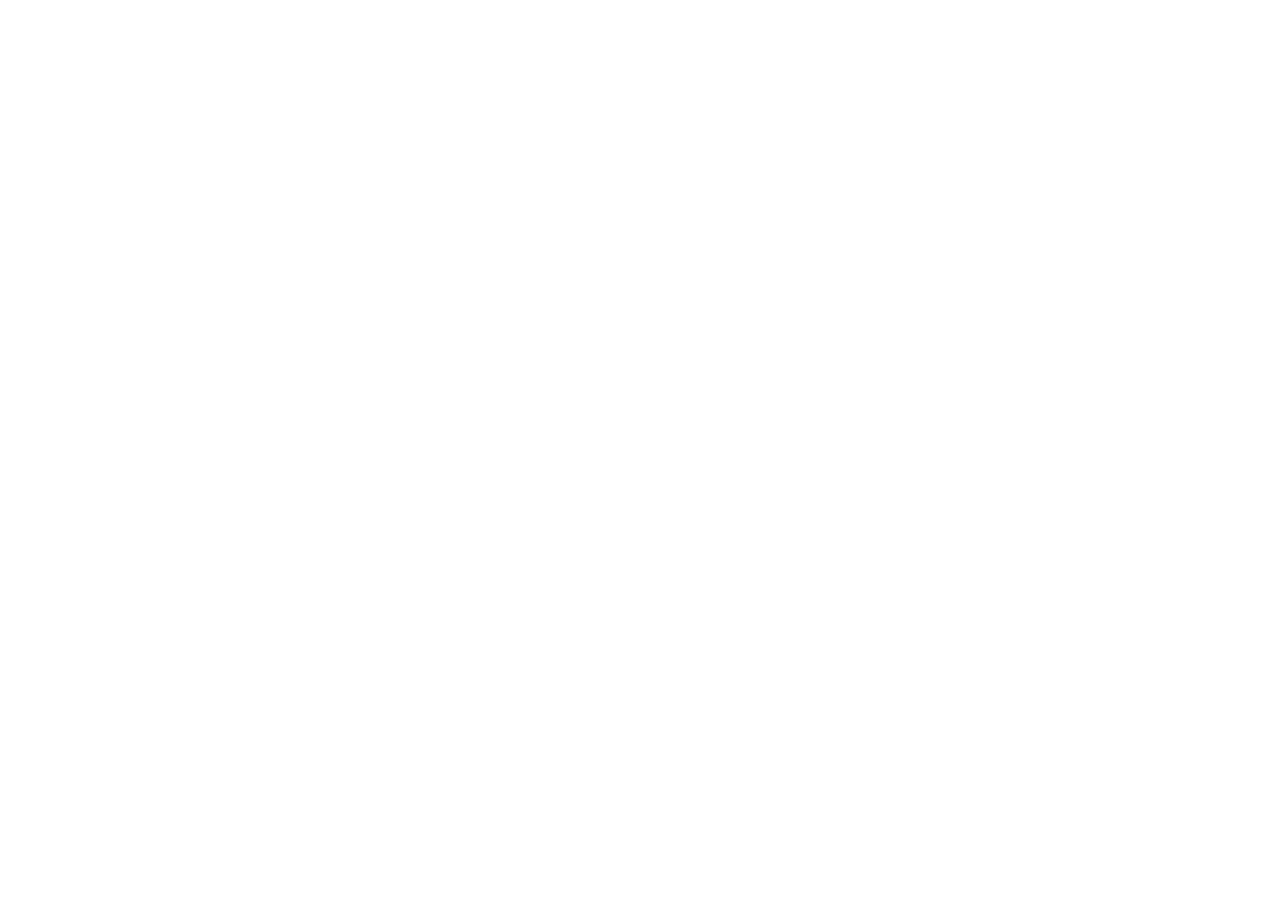
==== index.html @ 6a36e302 "second commit" ====
<!DOCTYPE html>
<html lang="en">
<head>
    <meta charset="UTF-8">
    <meta http-equiv="X-UA-Compatible" content="IE=edge">
    <meta name="viewport" content="width=device-width, initial-scale=1.0">
    <title>White Water Rafting</title>
</head>
<body>
    
</body>
</html>
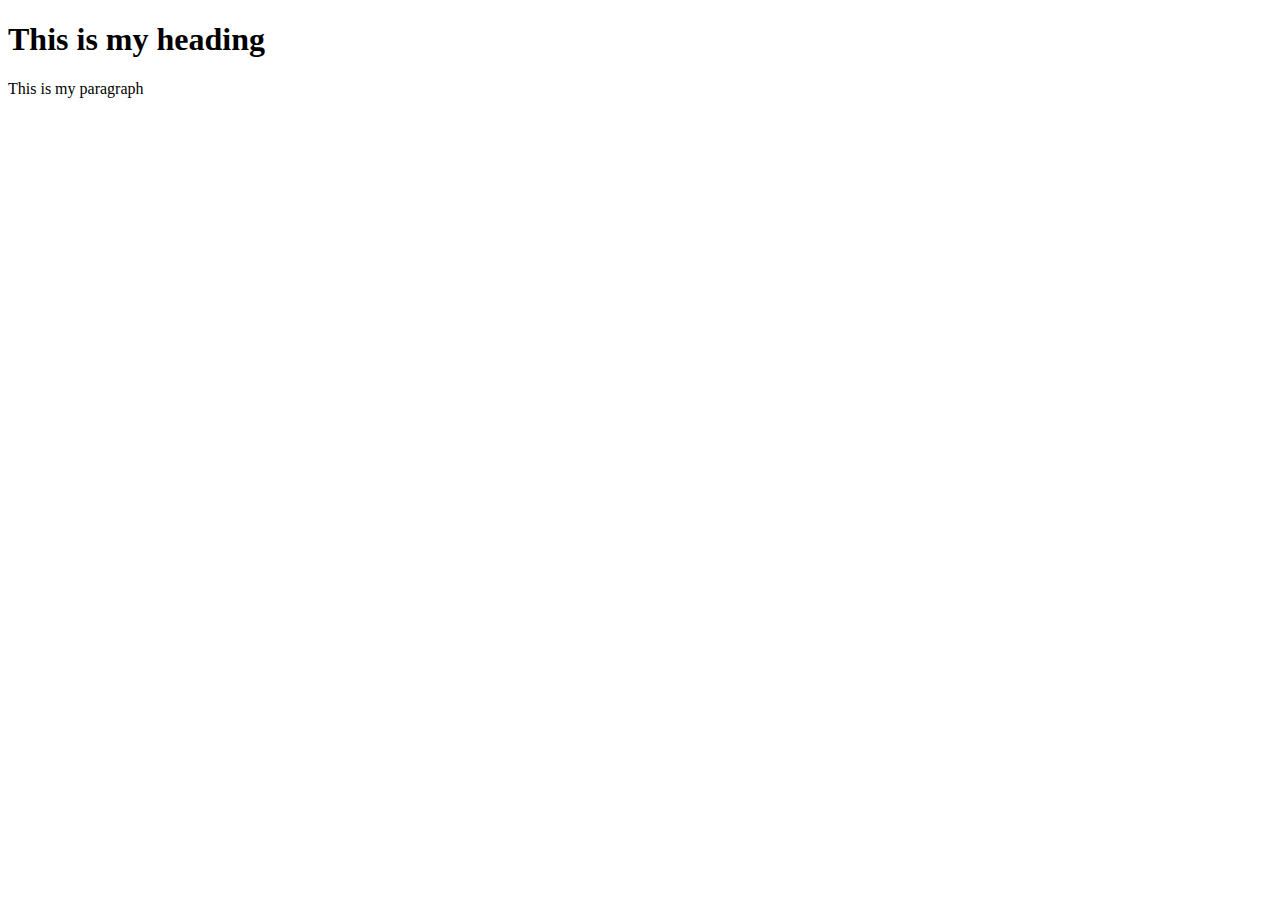
==== commit 139349e6: "Third commit" ====
--- a/index.html
+++ b/index.html
@@ -7,6 +7,7 @@
     <title>White Water Rafting</title>
 </head>
 <body>
-    
+    <h1>This is my heading</h1>
+    <p>This is my paragraph</p>
 </body>
 </html>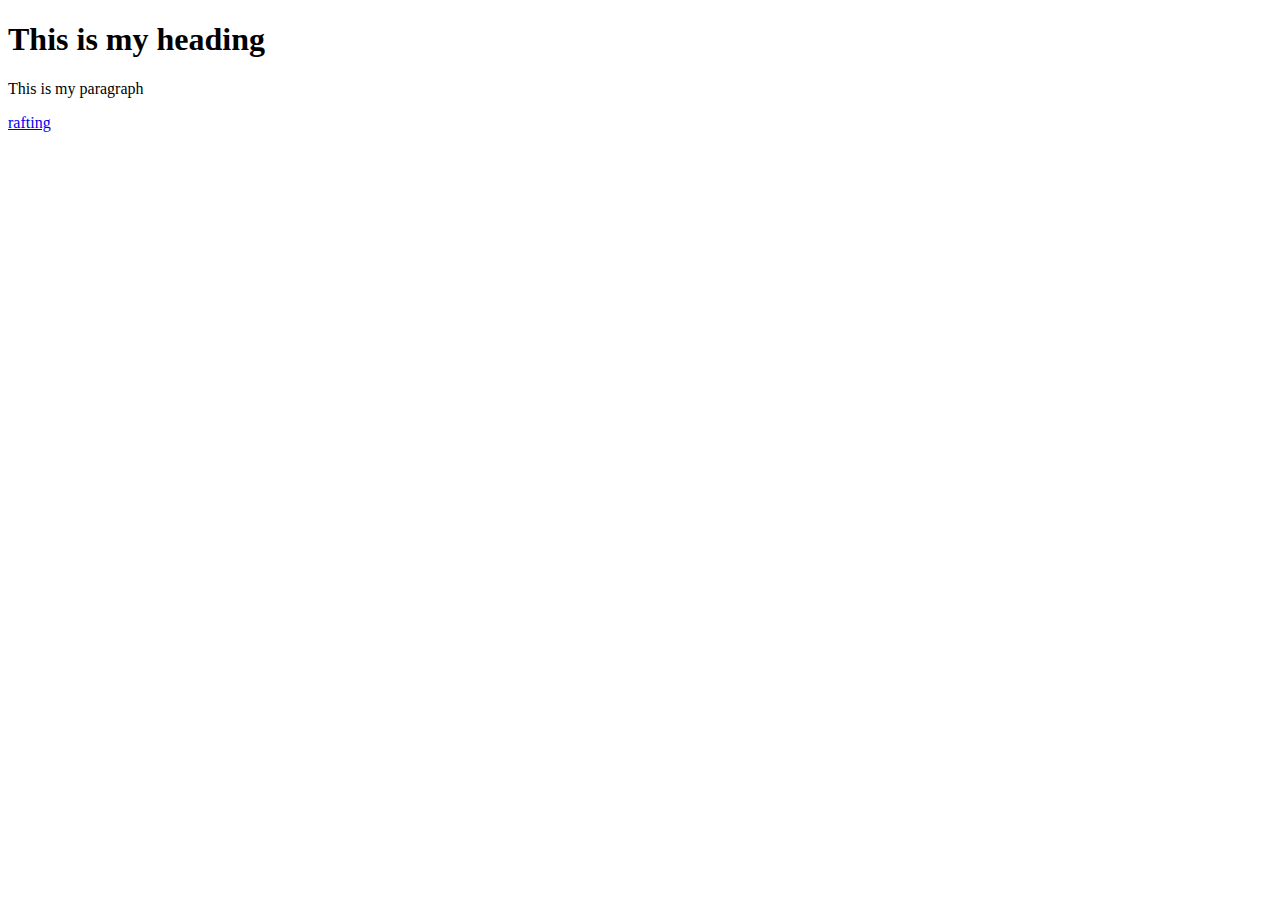
==== commit ad55005d: "repush 4" ====
--- a/index.html
+++ b/index.html
@@ -9,5 +9,6 @@
 <body>
     <h1>This is my heading</h1>
     <p>This is my paragraph</p>
+    <a href="site-planning-rafting.html">rafting</a>
 </body>
 </html>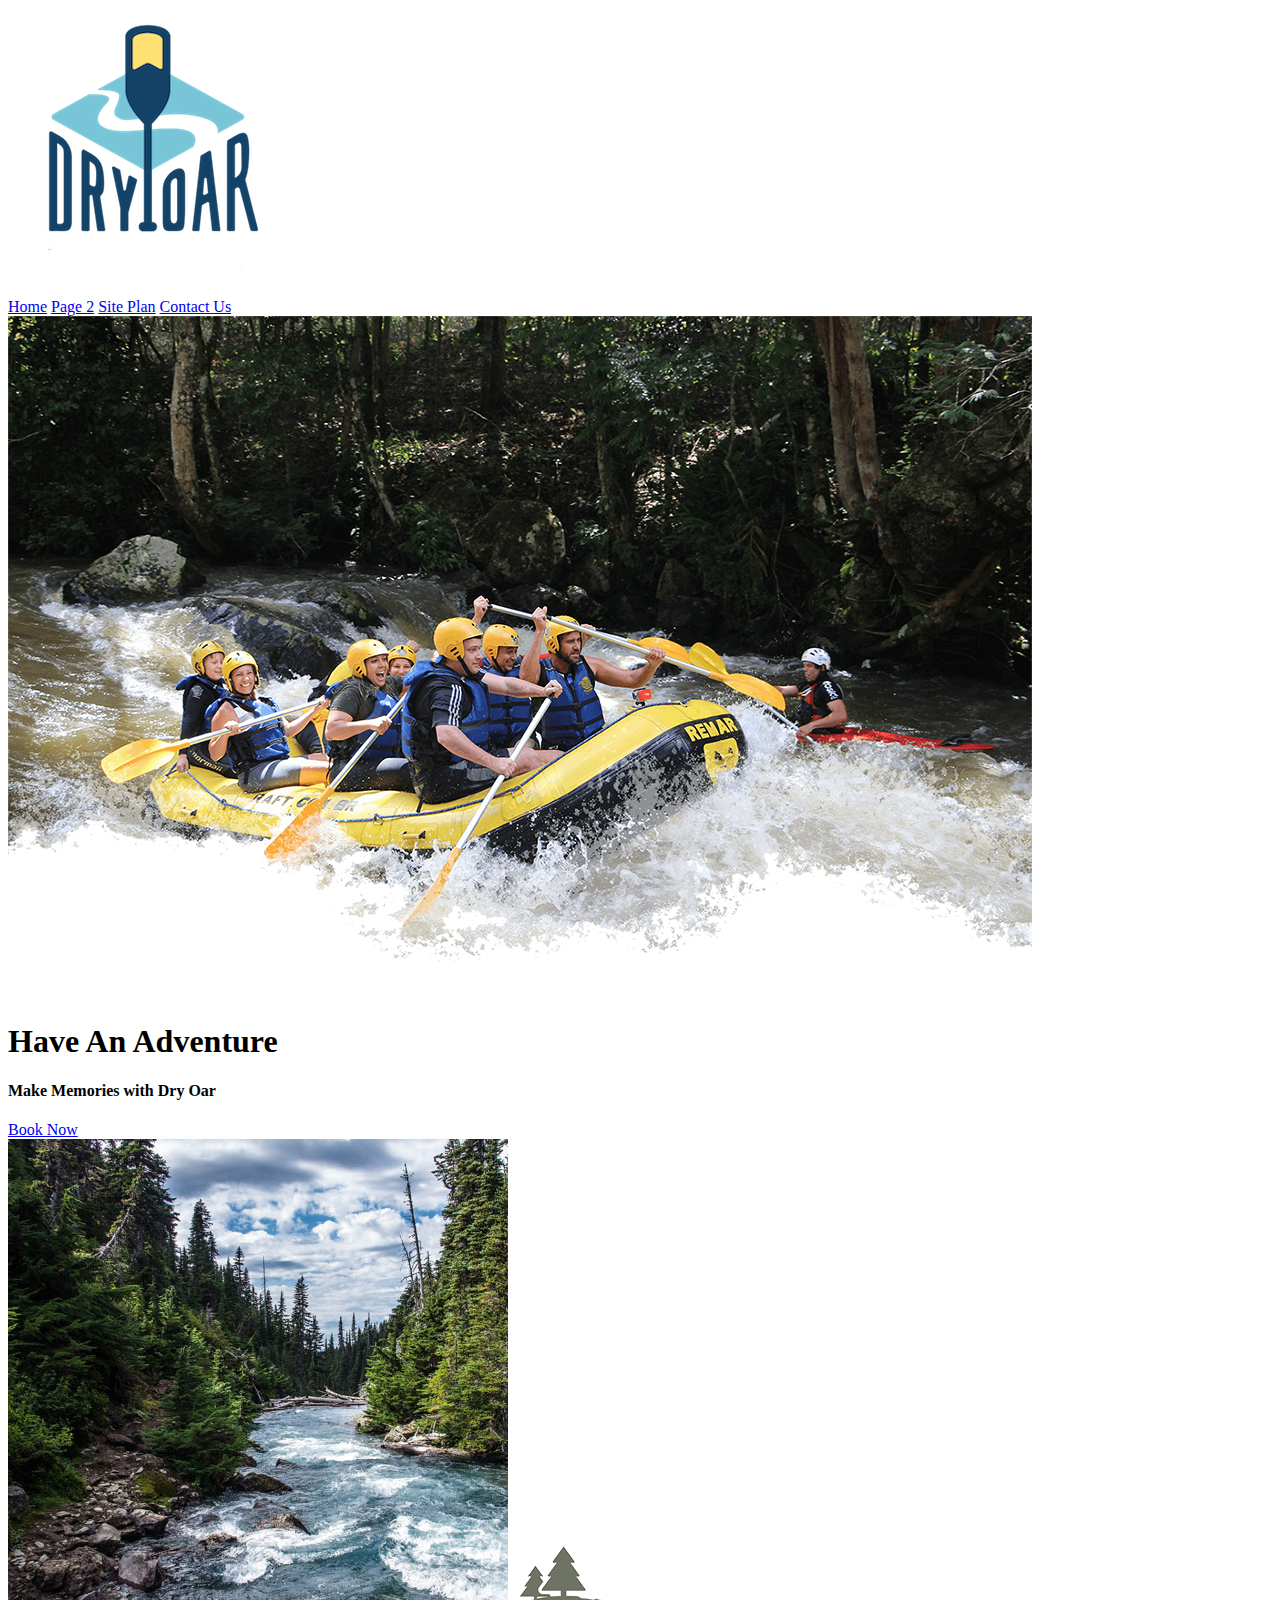
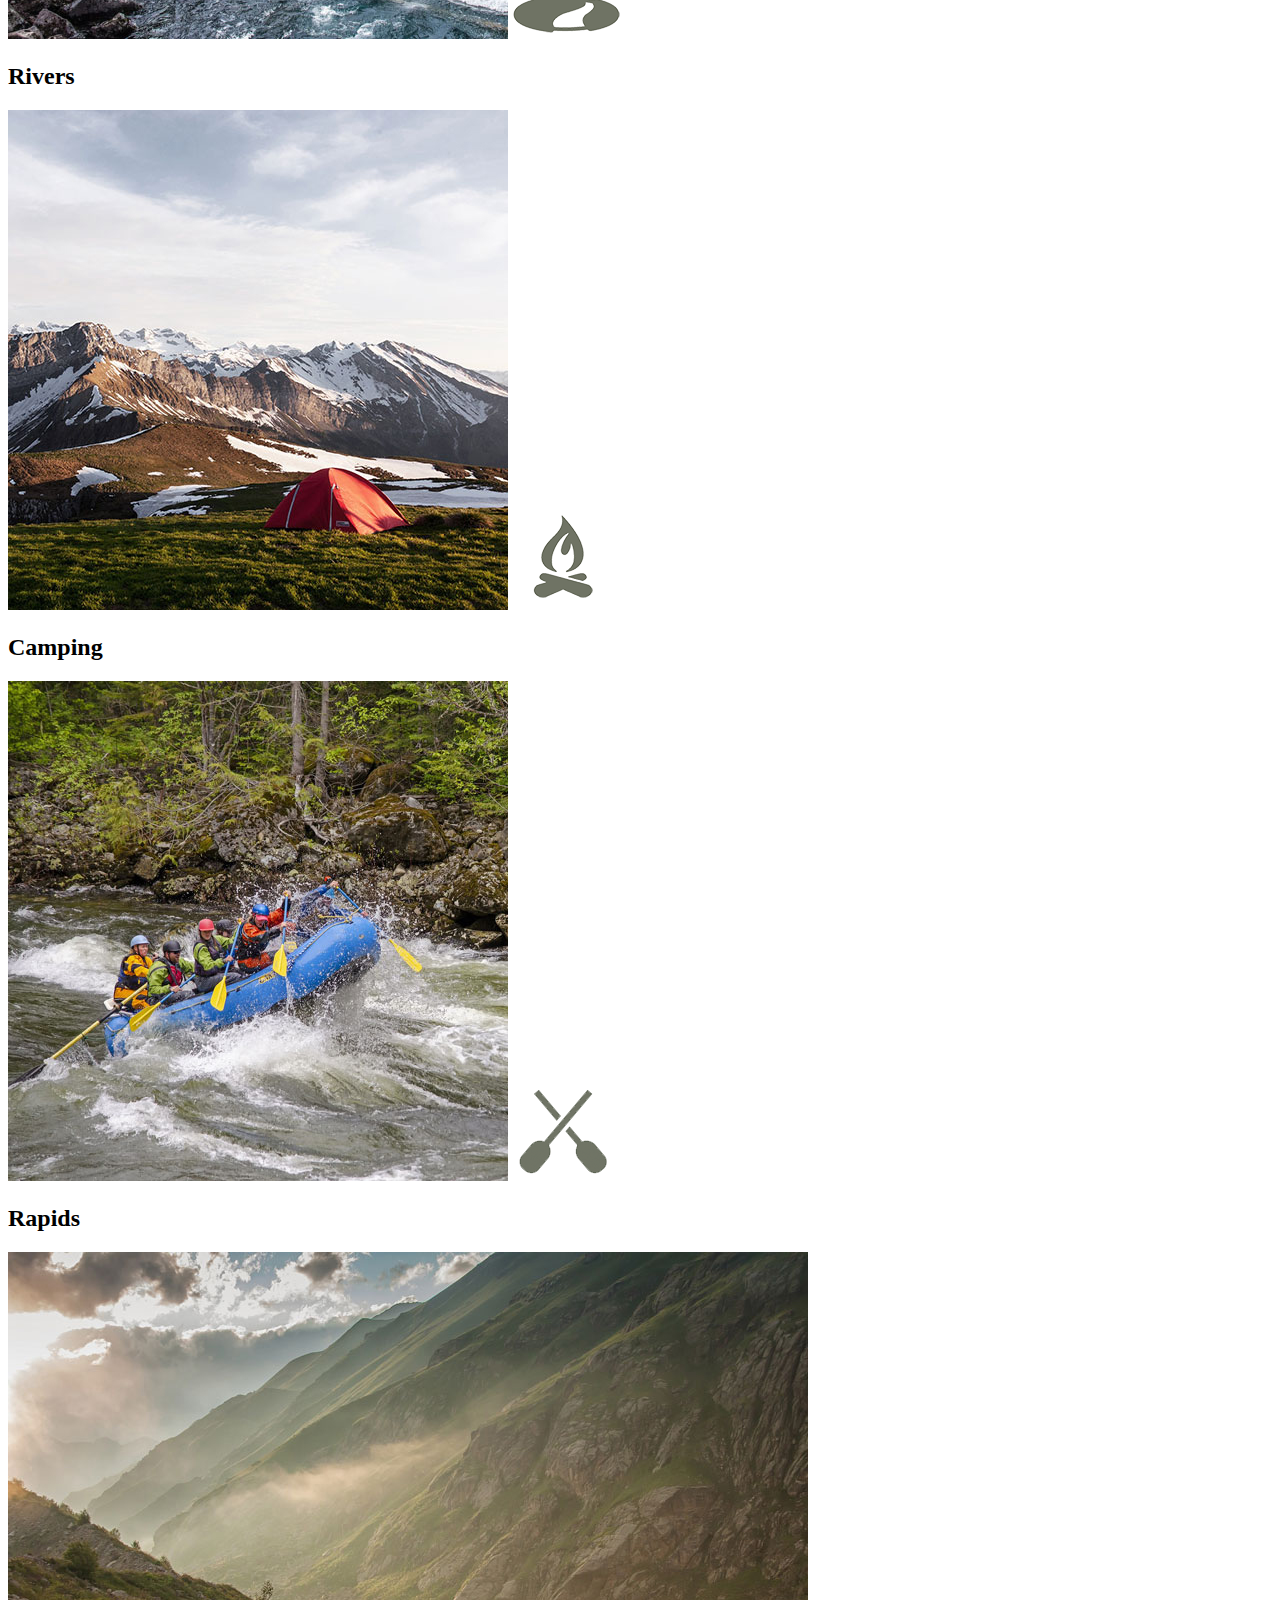
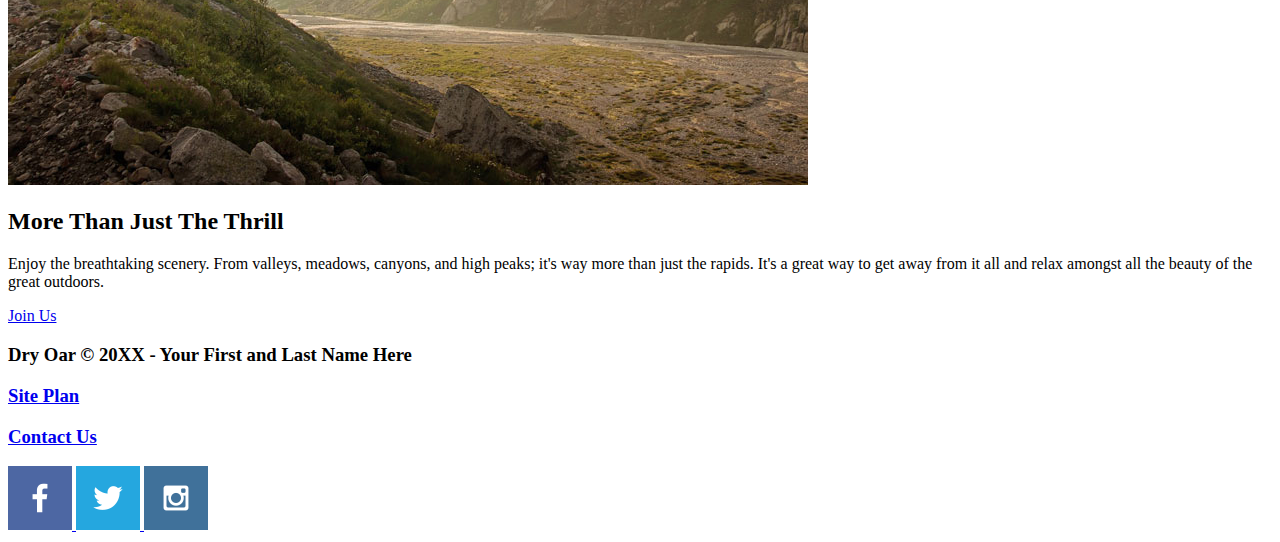
==== commit 49aa836b: "straight html push 5" ====
--- a/index.html
+++ b/index.html
@@ -7,8 +7,67 @@
     <title>White Water Rafting</title>
 </head>
 <body>
-    <h1>This is my heading</h1>
-    <p>This is my paragraph</p>
-    <a href="site-planning-rafting.html">rafting</a>
-</body>
-</html>+    <header>
+        <a id="logo_link" href="index.html">
+            <img class="logo" src="images/logo.png" alt="Dry Oar Logo">
+        </a>
+        <nav>
+            <a href="index.html">Home</a>
+            <a href="#">Page 2</a>
+            <a href="site-plan-rafting.html">Site Plan</a>
+            <a href="contactus.html">Contact Us</a>
+        </nav>
+    </header>
+    <div id="hero">
+        <div id="hero-box">
+            <img id="hero-img" src="images/hero.png" alt="People enjoying white water rafting">
+        </div>
+        <section id="hero-msg">
+            <h1 class="home-title">Have An Adventure</h1>
+            <h4>Make Memories with Dry Oar </h4>
+            <div class='button-box'>
+                <a class='book' href="rates.html">Book Now</a>
+            </div>
+        </section>
+    </div>
+    <main class="home-grid">
+        <section class="rivers-card">
+            <img class="card-img" src="images/rivers.jpg" alt="river in forest">
+            <img class="icon" src="images/river_icon.png" alt="river icon">
+            <h2>Rivers</h2>
+        </section>
+        <section class="camping-card">
+            <img class="card-img" src="images/camping.jpg" alt="tent in mountains">
+            <img class="icon" src="images/fire_icon.png" alt="fire icon">
+            <h2>Camping</h2>
+        </section>
+        <section class="rapids-card">
+            <img class="card-img" src="images/rapids.jpg" alt="rafting boat">
+            <img class="icon" src="images/oars.png" alt="oars icon">
+            <h2>Rapids</h2>
+        </section>
+        <img class="mountains" src="images/mountains.jpg" alt="misty mountains">
+        <section class="msg">
+            <h2>More Than Just The Thrill</h2>
+            <p>Enjoy the breathtaking scenery. From valleys, meadows, canyons, and high peaks; it's way more than just the rapids. It's a great way to get away from it all and relax amongst all the beauty of the great outdoors.</p>
+            <a class="join" href="rivers.html">Join Us</a>
+        </section>
+    </main>
+
+    <footer>
+        <h3>Dry Oar &copy; 20XX - Your First and Last Name Here</h3>
+        <h3><a href="site-plan-rafting.html">Site Plan</a></h3>
+        <h3><a href="contactus.html">Contact Us</a></h3>
+        <div class="social">
+            <a href="https://facebook.com">
+                <img src="images/facebook.png" alt="fb icon">
+            </a>
+            <a href="https://twitter.com">
+                <img src="images/twitter.png" alt="twitter icon">
+            </a>
+            <a href="https://instagram.com">
+                <img src="images/instagram.png" alt="instagram icon">
+            </a>
+        </div>
+    </footer>
+    </body> 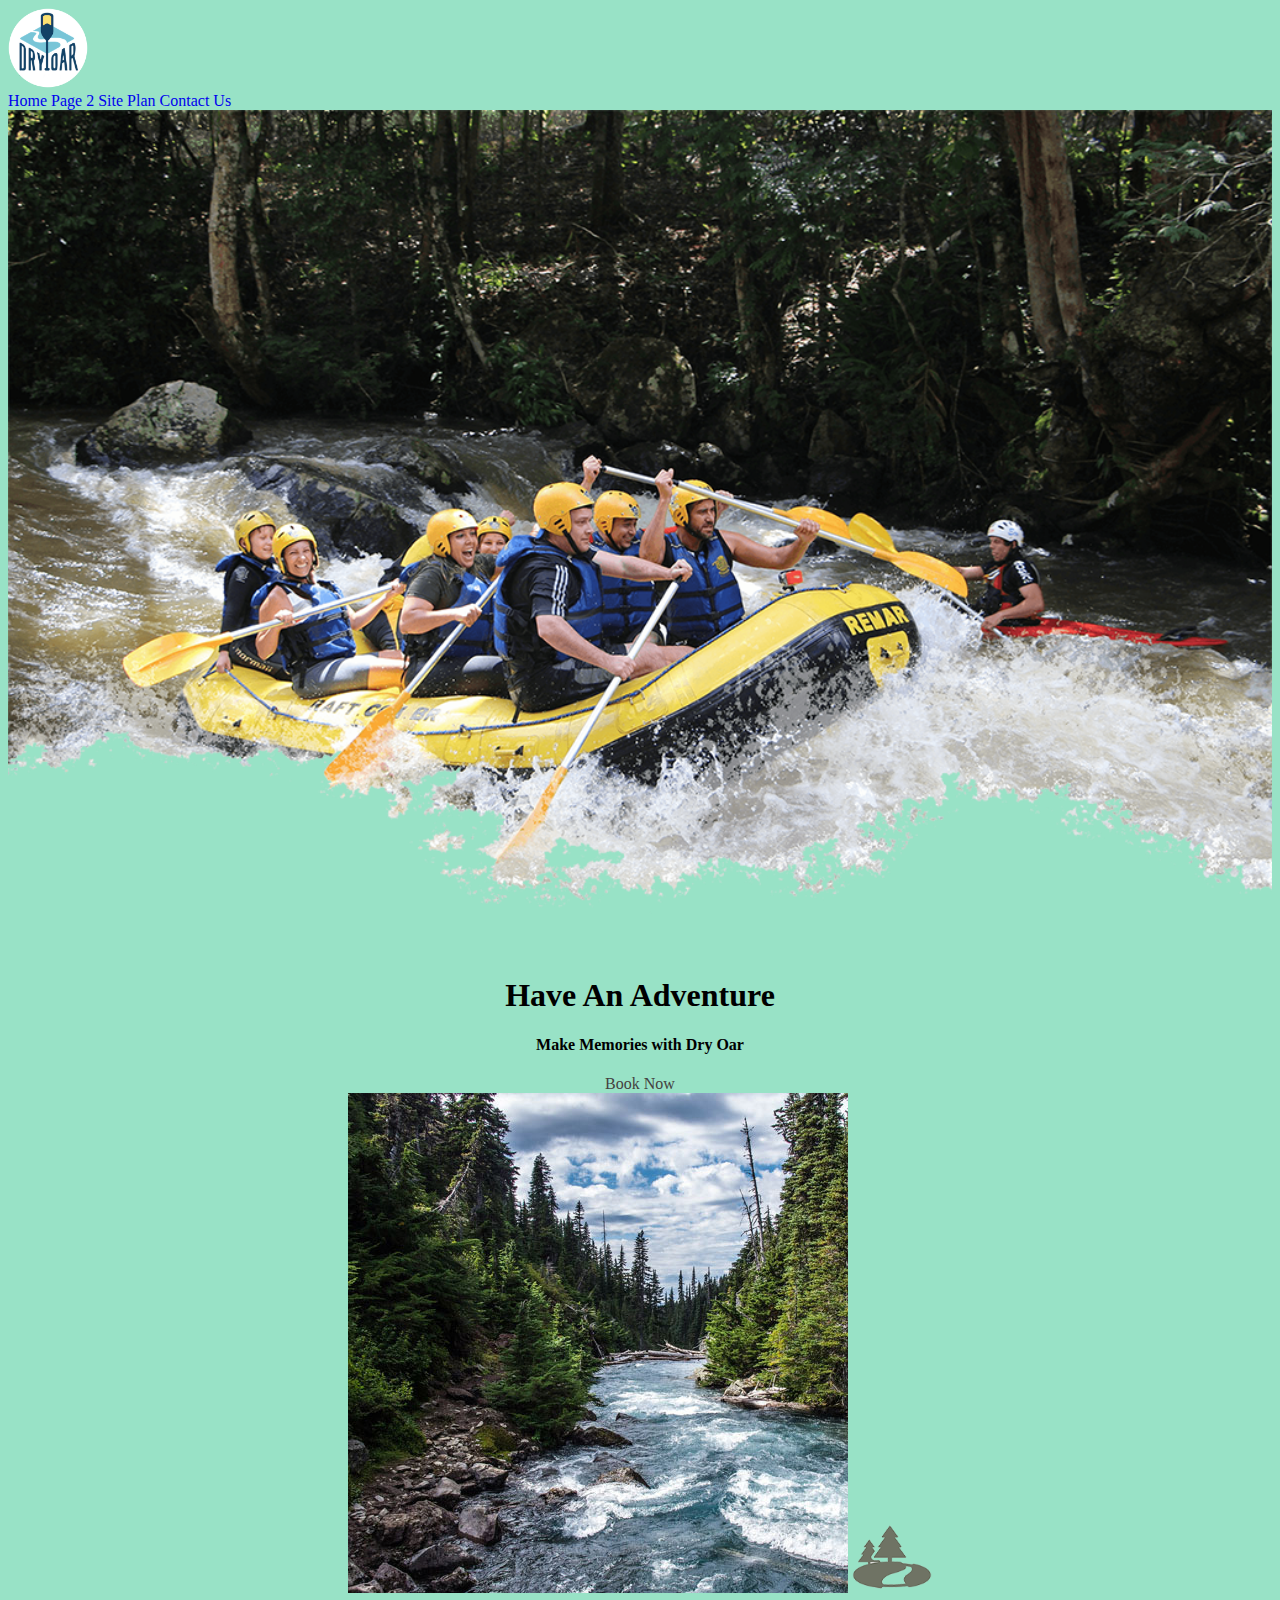
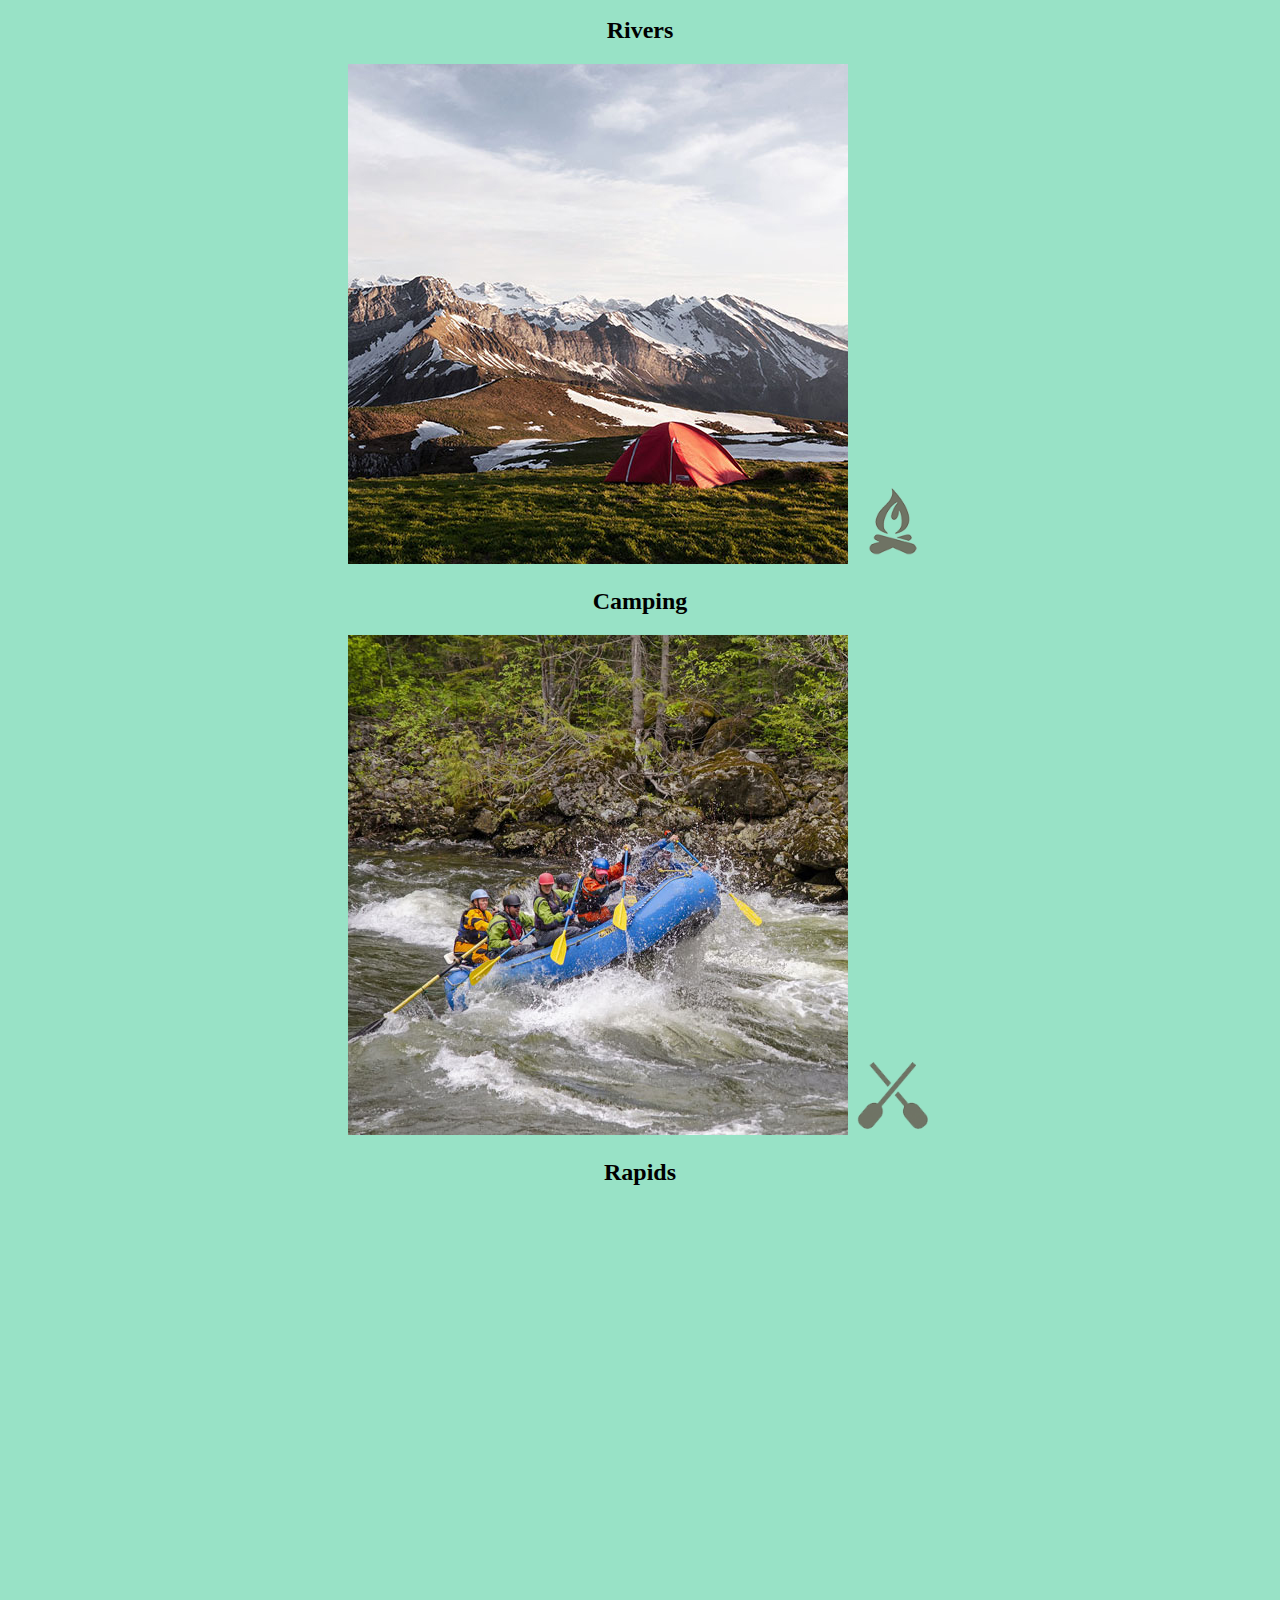
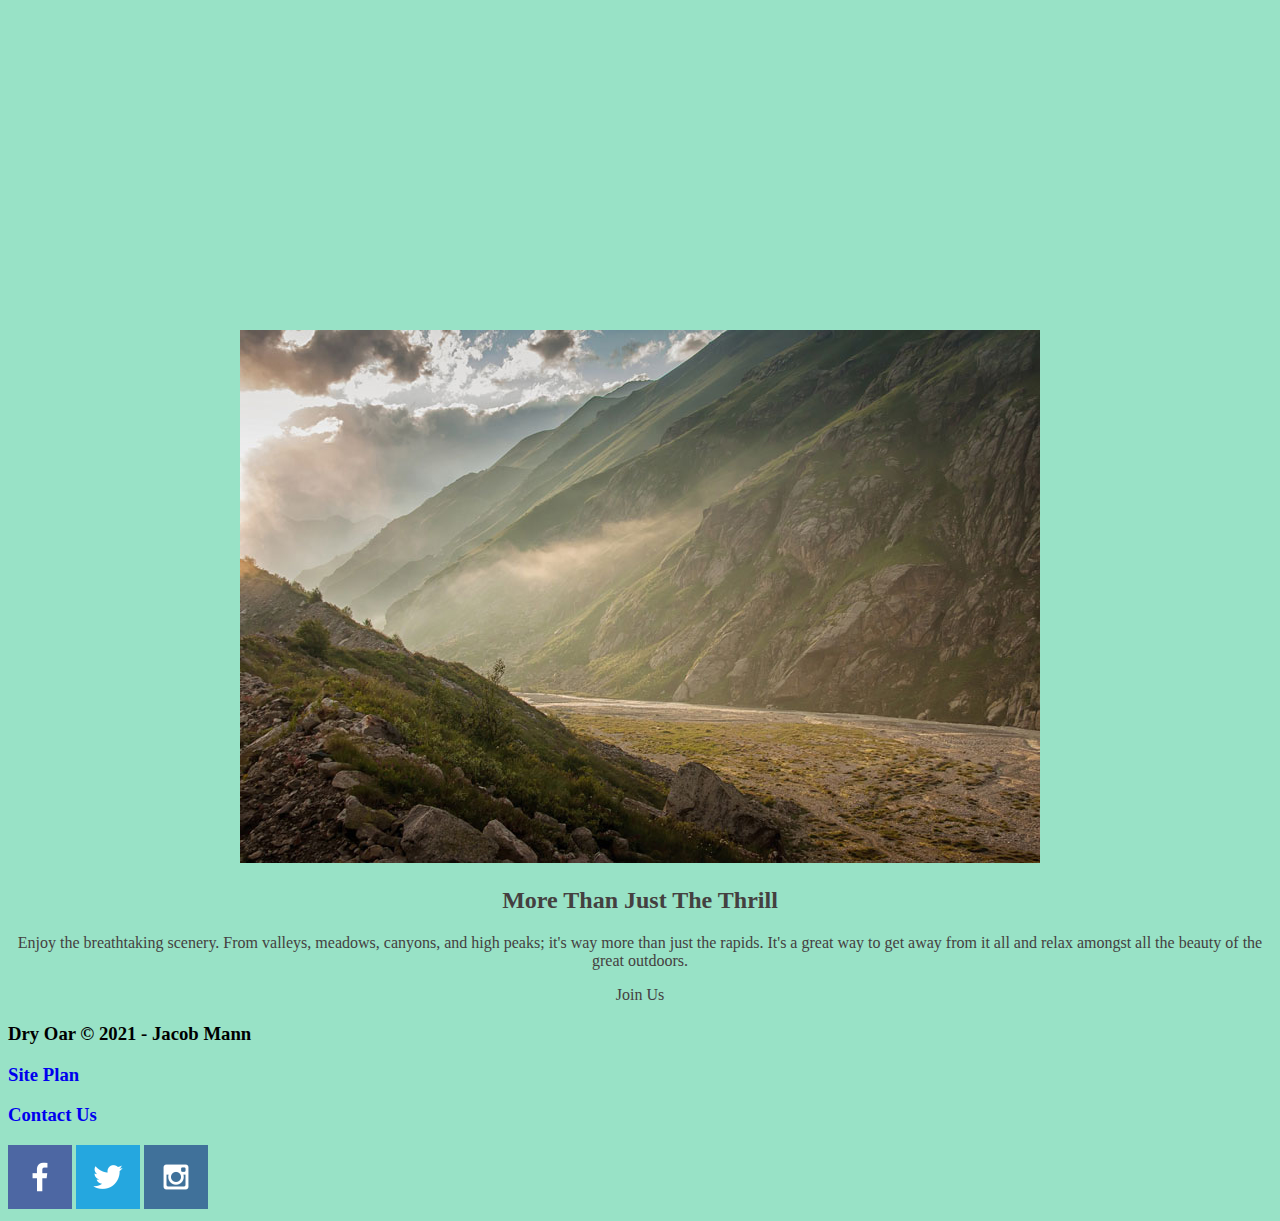
==== commit 013dd34a: "addeding css" ====
--- a/index.html
+++ b/index.html
@@ -5,8 +5,10 @@
     <meta http-equiv="X-UA-Compatible" content="IE=edge">
     <meta name="viewport" content="width=device-width, initial-scale=1.0">
     <title>White Water Rafting</title>
+    <link rel="stylesheet" href="styles/style.css" type="text/css">
 </head>
 <body>
+  <div class="content">
     <header>
         <a id="logo_link" href="index.html">
             <img class="logo" src="images/logo.png" alt="Dry Oar Logo">
@@ -46,6 +48,7 @@
             <img class="icon" src="images/oars.png" alt="oars icon">
             <h2>Rapids</h2>
         </section>
+        <div id="background"></div>
         <img class="mountains" src="images/mountains.jpg" alt="misty mountains">
         <section class="msg">
             <h2>More Than Just The Thrill</h2>
@@ -55,19 +58,21 @@
     </main>
 
     <footer>
-        <h3>Dry Oar &copy; 20XX - Your First and Last Name Here</h3>
+        <h3>Dry Oar &copy; 2021 - Jacob Mann</h3>
         <h3><a href="site-plan-rafting.html">Site Plan</a></h3>
         <h3><a href="contactus.html">Contact Us</a></h3>
         <div class="social">
-            <a href="https://facebook.com">
+            <a href="https://facebook.com" target="_blank">
                 <img src="images/facebook.png" alt="fb icon">
             </a>
-            <a href="https://twitter.com">
+            <a href="https://twitter.com" target="_blank">
                 <img src="images/twitter.png" alt="twitter icon">
             </a>
-            <a href="https://instagram.com">
+            <a href="https://instagram.com" target="_blank">
                 <img src="images/instagram.png" alt="instagram icon">
             </a>
         </div>
     </footer>
-    </body> +</div>
+    </body> 
+    </html>--- a/styles/style.css
+++ b/styles/style.css
@@ -0,0 +1,78 @@
+.content{
+max-width: 1600px;
+margin: 0 auto;
+}
+nav a{
+    text-align: center;
+    text-decoration: none;
+}
+#hero-msg{
+    text-align: center;
+} 
+h1{
+    text-align: center;
+}
+  
+h4{
+    text-align: center;
+}
+.button-box{
+    text-align: center;
+}
+main {
+    margin: 0 auto;
+    text-align: center;
+}
+section{
+    margin: 0 auto;
+    text-align: center;
+}
+#background {
+    height: 725px;
+}
+body{
+ background-color: #98E2C6;
+}
+header{
+    background-color: #98E2C6;
+} 
+nav a:hover{
+  color:  #444040;
+}
+.book{
+    color: #444040;
+    text-decoration: none;
+}
+.book:hover{
+   color: #48BF84;
+   text-decoration: none;
+}
+.join{
+    color: #444040;
+    text-decoration: none;
+}
+.join:hover{
+    color:#48BF84;
+    text-decoration: none;
+}
+#background{
+    background-color: #98E2C6;
+}
+.msg{
+    color: #444040;
+}
+footer{
+    background-color: #98E2C6;
+}
+footer a{
+    text-decoration: none;
+}
+.logo{
+    width:80px;
+}
+.icon{
+    width:80px;
+}
+#hero-img{
+width: 100%;
+}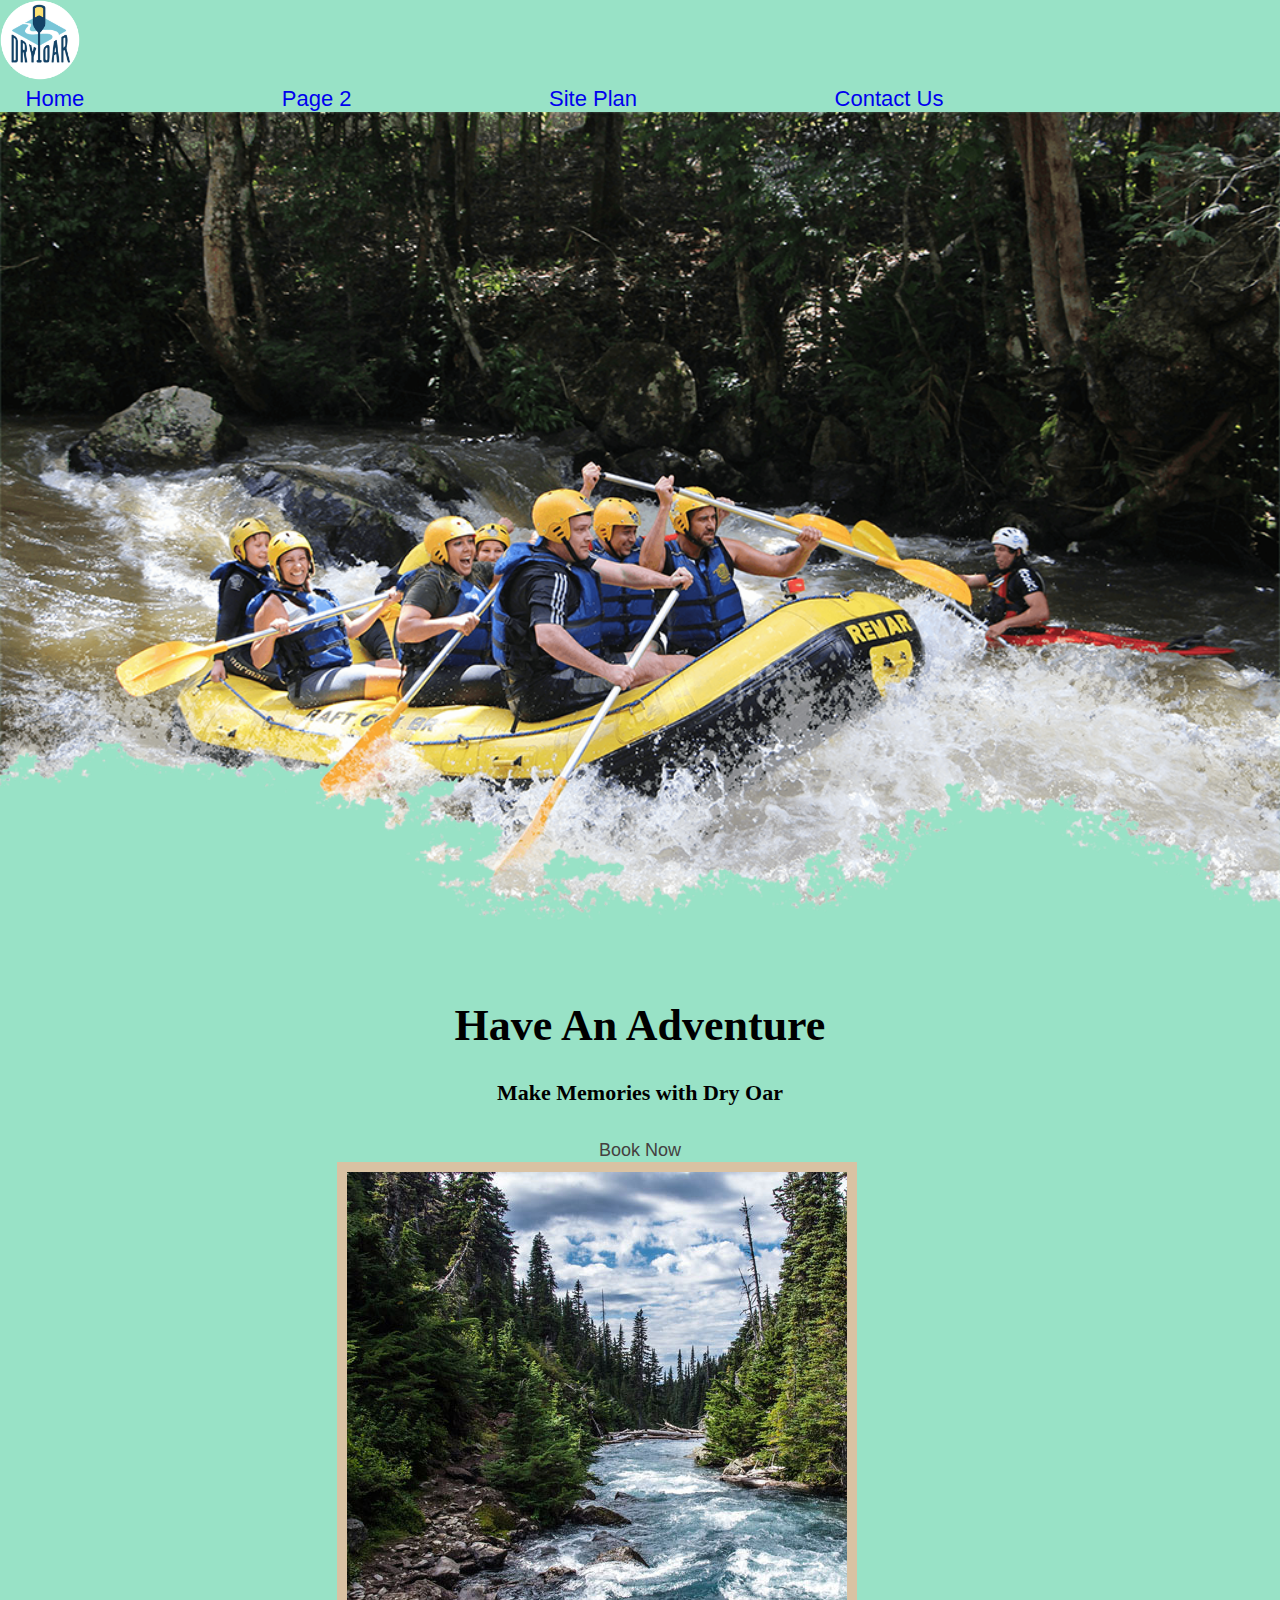
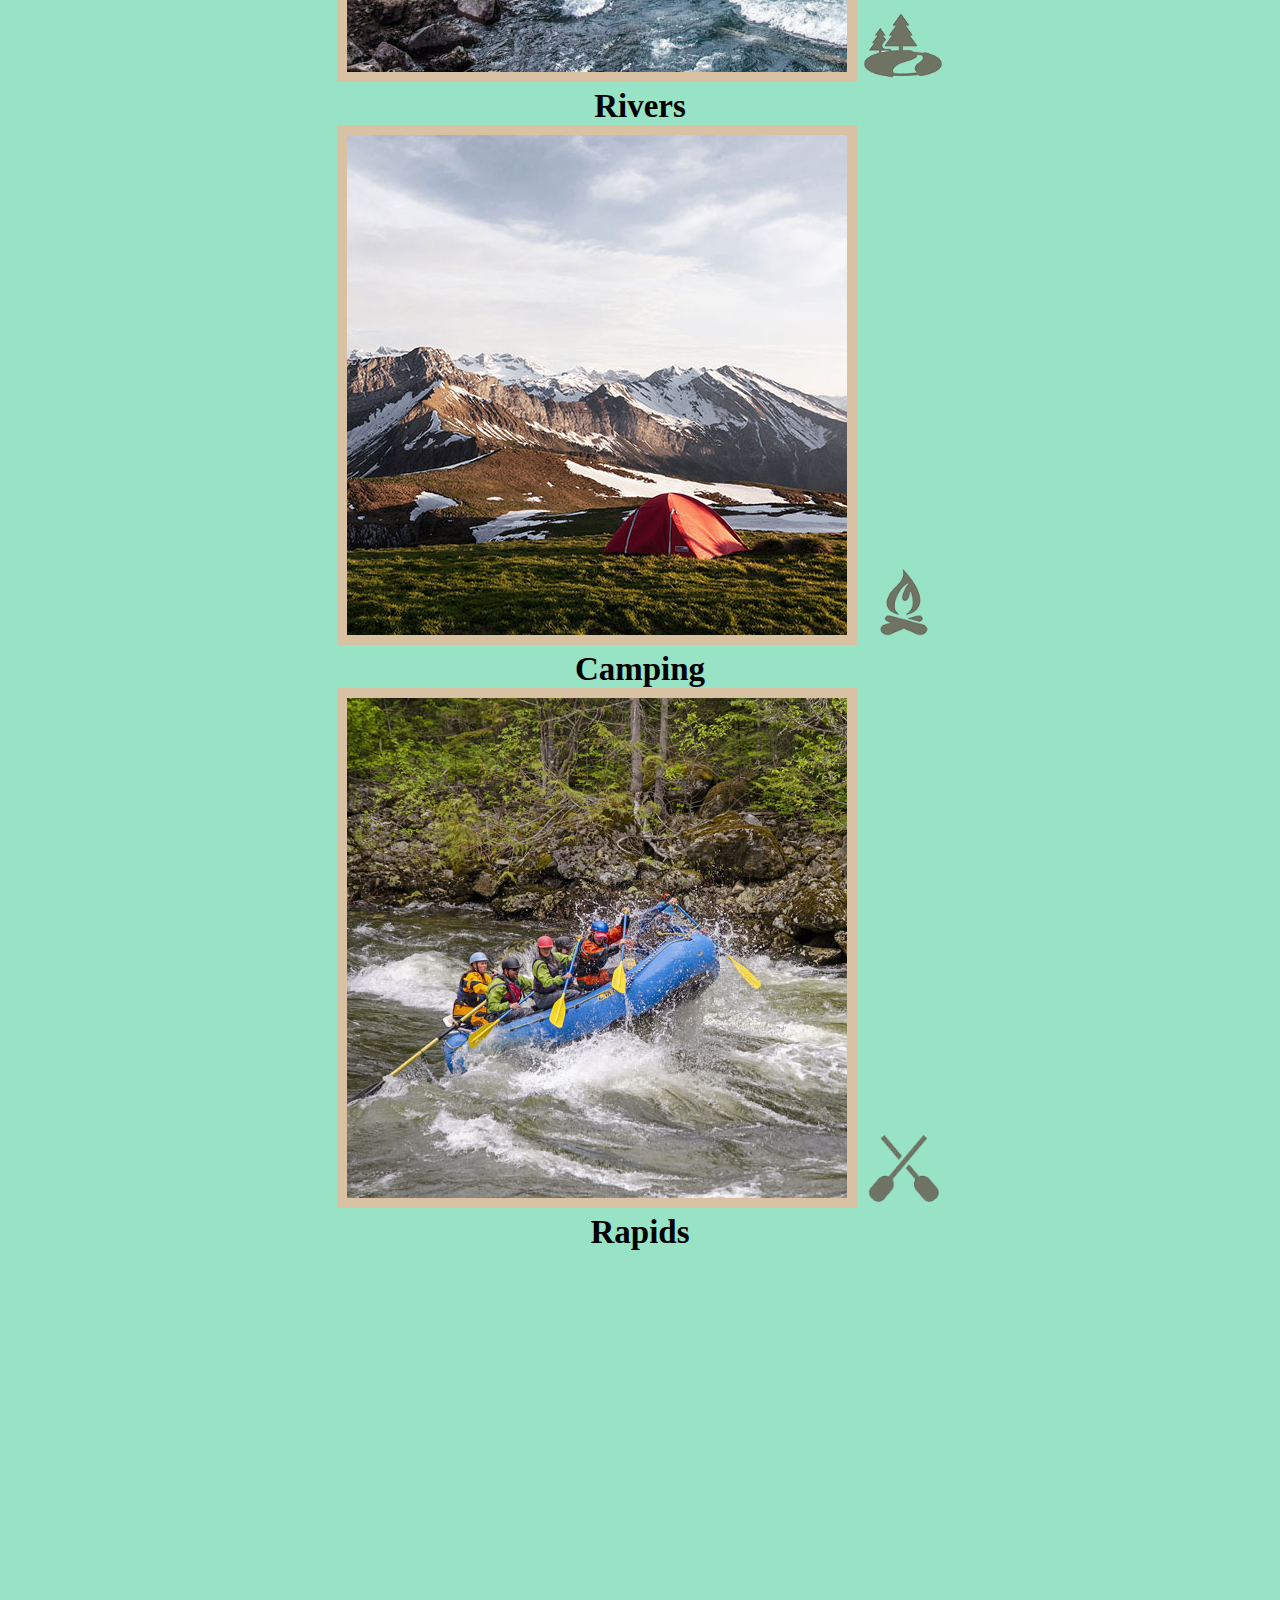
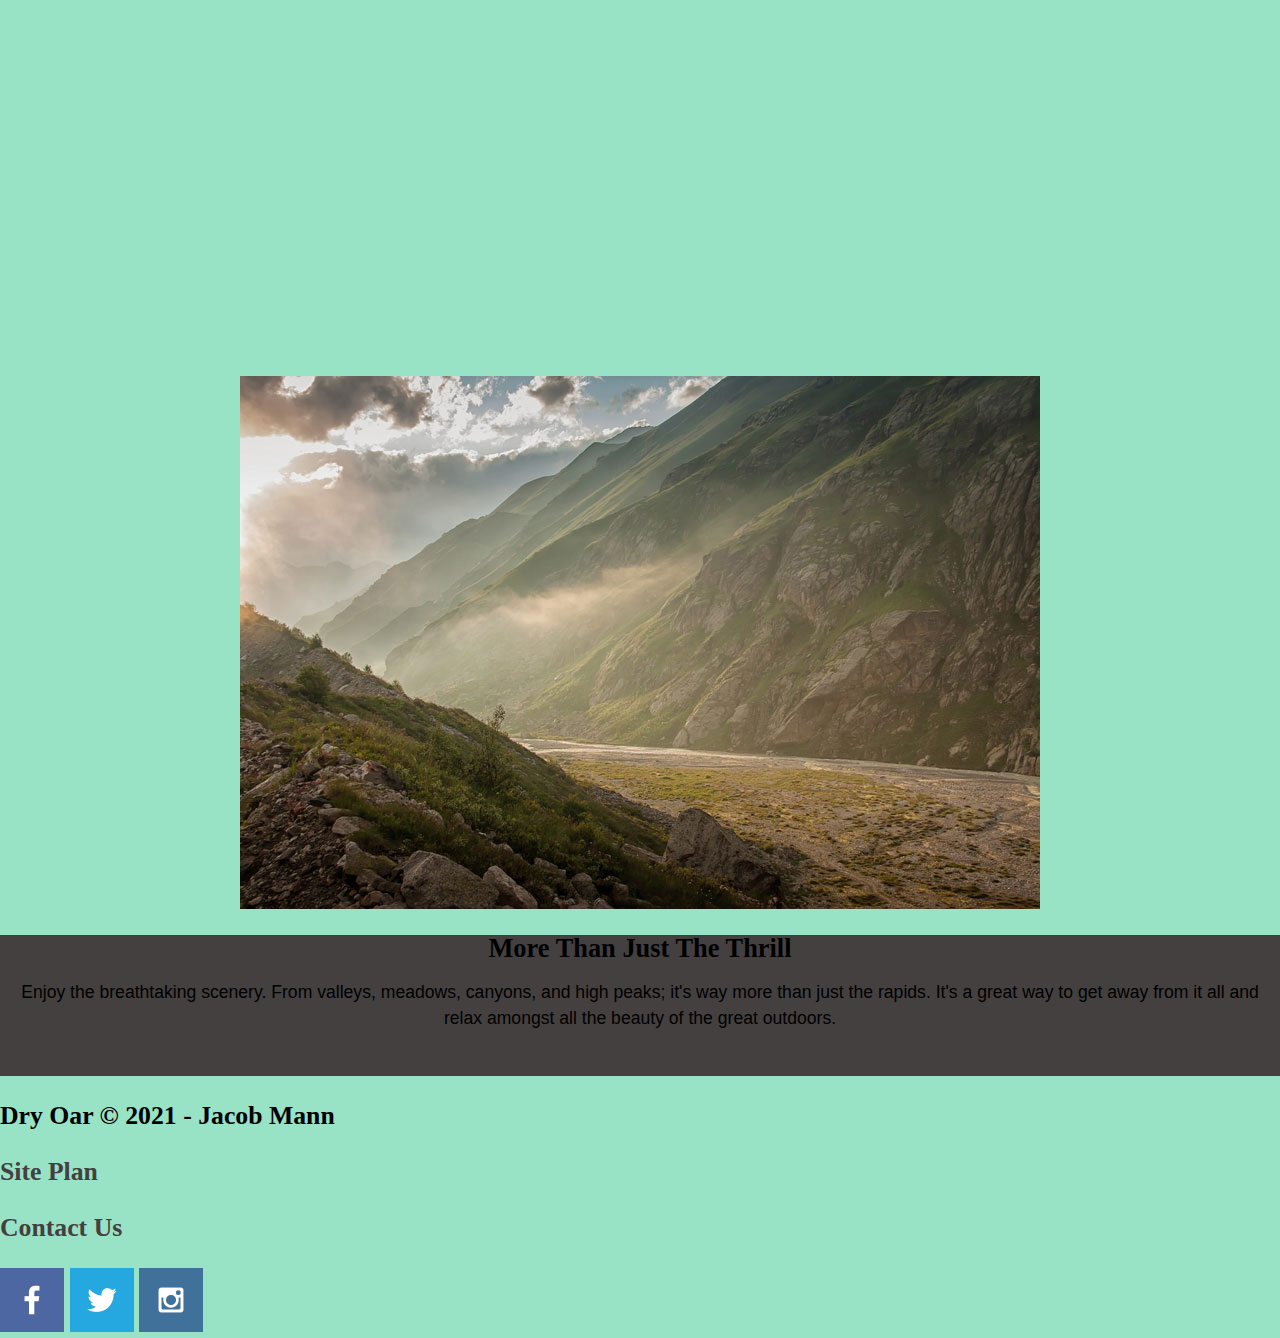
==== commit 30760bda: "more css & html" ====
--- a/index.html
+++ b/index.html
@@ -14,7 +14,7 @@
             <img class="logo" src="images/logo.png" alt="Dry Oar Logo">
         </a>
         <nav>
-            <a href="index.html">Home</a>
+            <a href="index.html" class="first_link">Home</a>
             <a href="#">Page 2</a>
             <a href="site-plan-rafting.html">Site Plan</a>
             <a href="contactus.html">Contact Us</a>
--- a/styles/style.css
+++ b/styles/style.css
@@ -2,19 +2,43 @@
 max-width: 1600px;
 margin: 0 auto;
 }
+body{
+    font-size: 22px;
+    margin: 0;
+    padding: 0;
+}
+h2 {
+    margin: 0;
+}
+.home-title{
+    font-size: 2em;
+}
 nav a{
     text-align: center;
     text-decoration: none;
+    font-family:  Lato, Helvetica, sans-serif;
 }
+nav a:hover{
+    color:  #444040;
+    font-family:  Lato, Helvetica, sans-serif;
+  }
 #hero-msg{
     text-align: center;
 } 
+#hero-img{
+    width: 100%;
+    }
 h1{
     text-align: center;
+ font-family:  "Diplomata", serif;
 }
   
 h4{
     text-align: center;
+    font-family:  "Diplomata", serif;
+}
+p{
+    font-family:  Lato, Helvetica, sans-serif;
 }
 .button-box{
     text-align: center;
@@ -29,6 +53,7 @@
 }
 #background {
     height: 725px;
+    background-color: #98E2C6;
 }
 body{
  background-color: #98E2C6;
@@ -36,36 +61,42 @@
 header{
     background-color: #98E2C6;
 } 
-nav a:hover{
-  color:  #444040;
-}
+
 .book{
     color: #444040;
     text-decoration: none;
+    font-family:  Lato, Helvetica, sans-serif;
+    font-size: 18px;
 }
 .book:hover{
    color: #48BF84;
    text-decoration: none;
+   font-family:  Lato, Helvetica, sans-serif;
 }
 .join{
     color: #444040;
     text-decoration: none;
+    font-size: 18px;
+    font-family:  Lato, Helvetica, sans-serif;
 }
 .join:hover{
     color:#48BF84;
     text-decoration: none;
-}
-#background{
-    background-color: #98E2C6;
+    font-family:  Lato, Helvetica, sans-serif;
 }
 .msg{
-    color: #444040;
+    margin-top: 20px;
+    background-color: #444040;
+    font-size: .8em;
+    line-height: 1.5em;
 }
 footer{
     background-color: #98E2C6;
 }
 footer a{
     text-decoration: none;
+    font-family:  "Diplomata", serif;
+    color: #444040;
 }
 .logo{
     width:80px;
@@ -73,6 +104,15 @@
 .icon{
     width:80px;
 }
-#hero-img{
-width: 100%;
+nav a{
+    margin-right: 15%;
+}
+.first_link{
+    margin-left: 2%;
+}
+.book,.join{
+    border-radius: 5px;
+}
+.card-img {
+    border: 10px solid #d9c2a3;
 }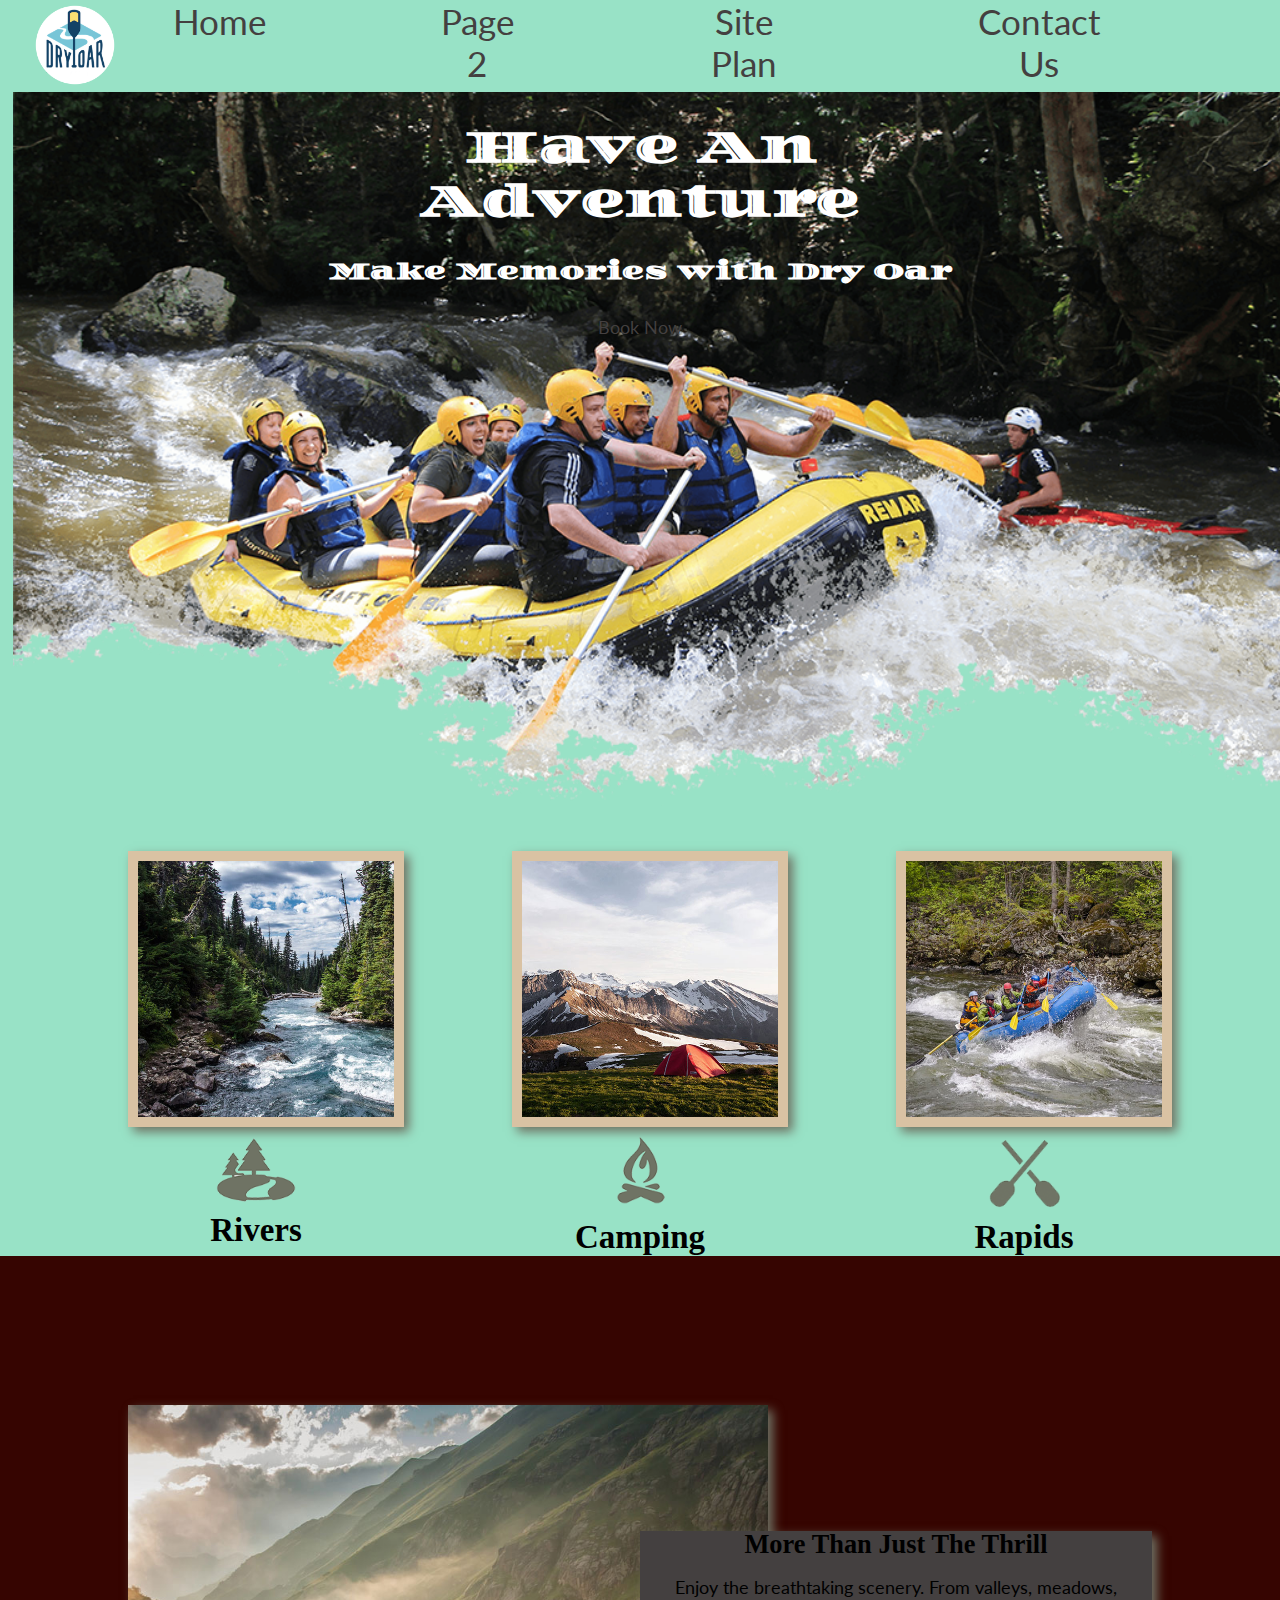
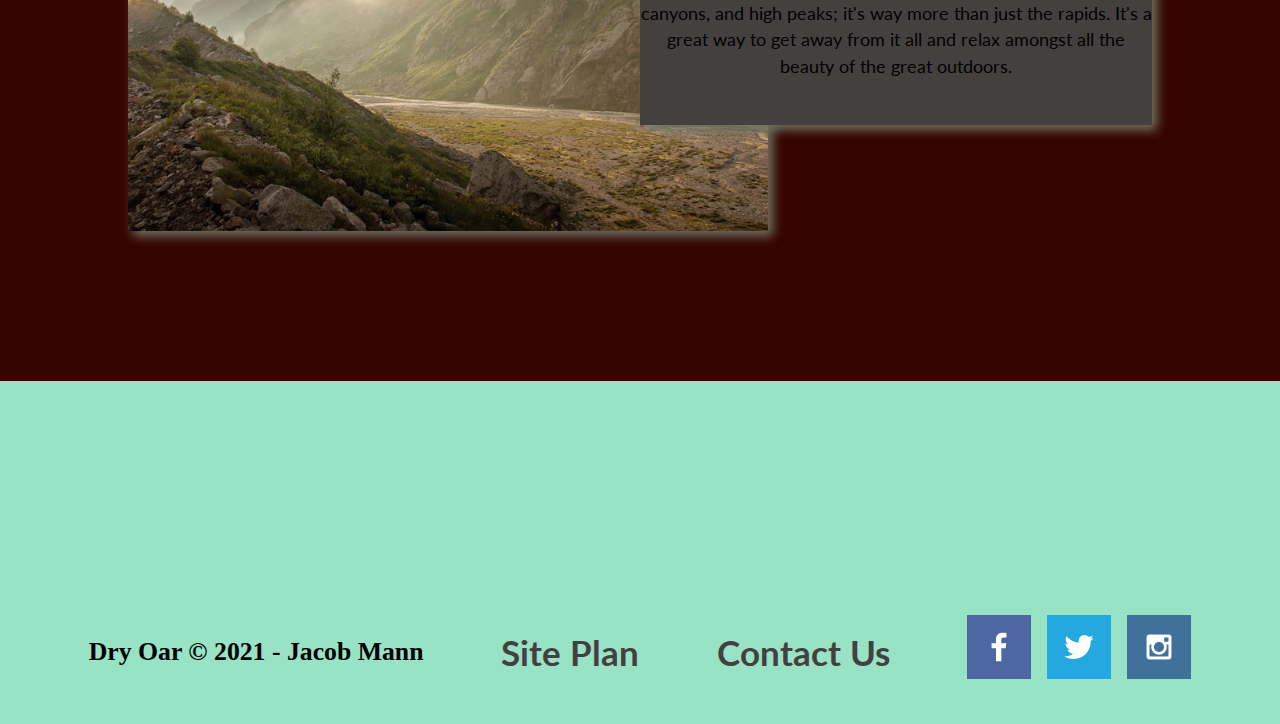
==== commit d223b3f8: "Finishing touches" ====
--- a/index.html
+++ b/index.html
@@ -6,6 +6,9 @@
     <meta name="viewport" content="width=device-width, initial-scale=1.0">
     <title>White Water Rafting</title>
     <link rel="stylesheet" href="styles/style.css" type="text/css">
+    <style>
+        @import url('https://fonts.googleapis.com/css2?family=Diplomata&family=Lato:wght@300&display=swap');
+    </style>
 </head>
 <body>
   <div class="content">
@@ -20,6 +23,8 @@
             <a href="contactus.html">Contact Us</a>
         </nav>
     </header>
+
+
     <div id="hero">
         <div id="hero-box">
             <img id="hero-img" src="images/hero.png" alt="People enjoying white water rafting">
@@ -32,6 +37,8 @@
             </div>
         </section>
     </div>
+
+
     <main class="home-grid">
         <section class="rivers-card">
             <img class="card-img" src="images/rivers.jpg" alt="river in forest">
@@ -48,6 +55,7 @@
             <img class="icon" src="images/oars.png" alt="oars icon">
             <h2>Rapids</h2>
         </section>
+
         <div id="background"></div>
         <img class="mountains" src="images/mountains.jpg" alt="misty mountains">
         <section class="msg">
@@ -59,8 +67,8 @@
 
     <footer>
         <h3>Dry Oar &copy; 2021 - Jacob Mann</h3>
-        <h3><a href="site-plan-rafting.html">Site Plan</a></h3>
-        <h3><a href="contactus.html">Contact Us</a></h3>
+        <h3 ><a class="ignoreh3" href="site-plan-rafting.html">Site Plan</a></h3>
+        <h3 ><a class="ignoreh3" href="contactus.html">Contact Us</a></h3>
         <div class="social">
             <a href="https://facebook.com" target="_blank">
                 <img src="images/facebook.png" alt="fb icon">
--- a/styles/style.css
+++ b/styles/style.css
@@ -2,31 +2,82 @@
 max-width: 1600px;
 margin: 0 auto;
 }
+
 body{
     font-size: 22px;
     margin: 0;
     padding: 0;
 }
+nav{
+    display: flex;
+    justify-content: space-around;
+}
 h2 {
     margin: 0;
 }
 .home-title{
     font-size: 2em;
-}
-nav a{
-    text-align: center;
-    text-decoration: none;
-    font-family:  Lato, Helvetica, sans-serif;
-}
-nav a:hover{
-    color:  #444040;
-    font-family:  Lato, Helvetica, sans-serif;
+    color: white;
+}
+.home-grid{
+    display:grid;
+    grid-template-columns: 1fr 1fr 1fr 1fr 1fr 1fr 1fr 1fr 1fr 1fr;
+}
+.card-img,.mountains{
+    width: 100%;
+}
+.rivers-card{
+    grid-column: 2/4;
+    grid-row: 2/3;
+}
+.camping-card{
+    grid-column: 5/7;
+    grid-row: 2/3;
+}
+.rapids-card{
+    grid-column: 8/10;
+    grid-row: 2/3;
+}
+.mountains{
+    grid-column: 2/7;
+    grid-row: 5/8;
+    box-shadow: 5px 5px 10px #6f7364;
+}
+a{
+    text-align: center;
+    text-decoration: none;
+    font-family:  Lato,  sans-serif;
+    color: #444040;
+    font-size: 35px;
+}
+a:hover{
+    color:  #ec5d0b;
+    font-family:  Lato,  sans-serif;
   }
+
+#hero{
+    display: grid;
+    grid-template-columns: 1fr 3fr 1fr;
+    margin-top: -100px;
+}
+#hero-box{
+    grid-column: 1/4;
+    grid-row: 1/3;
+    z-index: -1;
+}
+#hero-msg h4{
+    color: white;
+}
 #hero-msg{
     text-align: center;
+    grid-column: 2/3;
+    grid-row: 1/2;
+    margin-top: 100px;
 } 
 #hero-img{
     width: 100%;
+    margin-left: 1%;
+    margin-right: 1%;
     }
 h1{
     text-align: center;
@@ -53,13 +104,17 @@
 }
 #background {
     height: 725px;
-    background-color: #98E2C6;
+    background-color: #360501;
+    grid-column: 1/11;
+    grid-row: 4/9;
 }
 body{
  background-color: #98E2C6;
 }
 header{
     background-color: #98E2C6;
+    display: grid;
+    grid-template-columns: 150px auto;
 } 
 
 .book{
@@ -89,9 +144,17 @@
     background-color: #444040;
     font-size: .8em;
     line-height: 1.5em;
+    grid-column: 6/10;
+    grid-row: 6/7;
+    box-shadow: 5px 5px 10px #6f7364;
 }
 footer{
     background-color: #98E2C6;
+    padding: 25px 50px;
+    margin-top: 200px;
+    display: flex;
+    justify-content: space-around;
+    align-items: center;
 }
 footer a{
     text-decoration: none;
@@ -101,6 +164,11 @@
 .logo{
     width:80px;
 }
+#logo_link{
+    padding-top: 5px;
+    justify-self: center;
+    align-self: center;
+}
 .icon{
     width:80px;
 }
@@ -112,7 +180,62 @@
 }
 .book,.join{
     border-radius: 5px;
+    padding: 20px;
 }
 .card-img {
     border: 10px solid #d9c2a3;
+    transition: transform .5s;
+    box-shadow: 5px 5px 10px #6f7364;
+}
+.card-img:hover {
+    opacity: .6;
+    transform: scale(1.1);
+}
+.ignoreh3{
+
+    font-family:  Lato,  sans-serif;
+    color: #444040;
+    font-size: 35px;
+}
+
+@media screen and (max-width: 900px) {
+    #hero, .home-grid {
+        display: block;
+        height: auto;
+    }
+    nav, footer {
+        flex-direction: column;
+    }
+    nav a {
+        display: block;
+        padding: 15px;
+    }
+    #hero {
+        margin-top: 0;
+    }
+    #hero-msg {
+        margin-top: 0;
+    }
+    #hero-msg h4 {
+        display: none;
+    }
+    .home-title {
+        font-size: 25px;
+        color: #6f7364;
+    }
+    .rivers-card, .camping-card, .rapids-card { 
+        margin: 50px auto;
+        width: 60%;
+    }
+    #background {
+        display: none;
+    }
+    .mountains, .msg {
+        width: 80%;
+        display: block;
+        margin: 0 auto;
+    }
+    footer {
+        margin-top: 25px;
+    }
 }